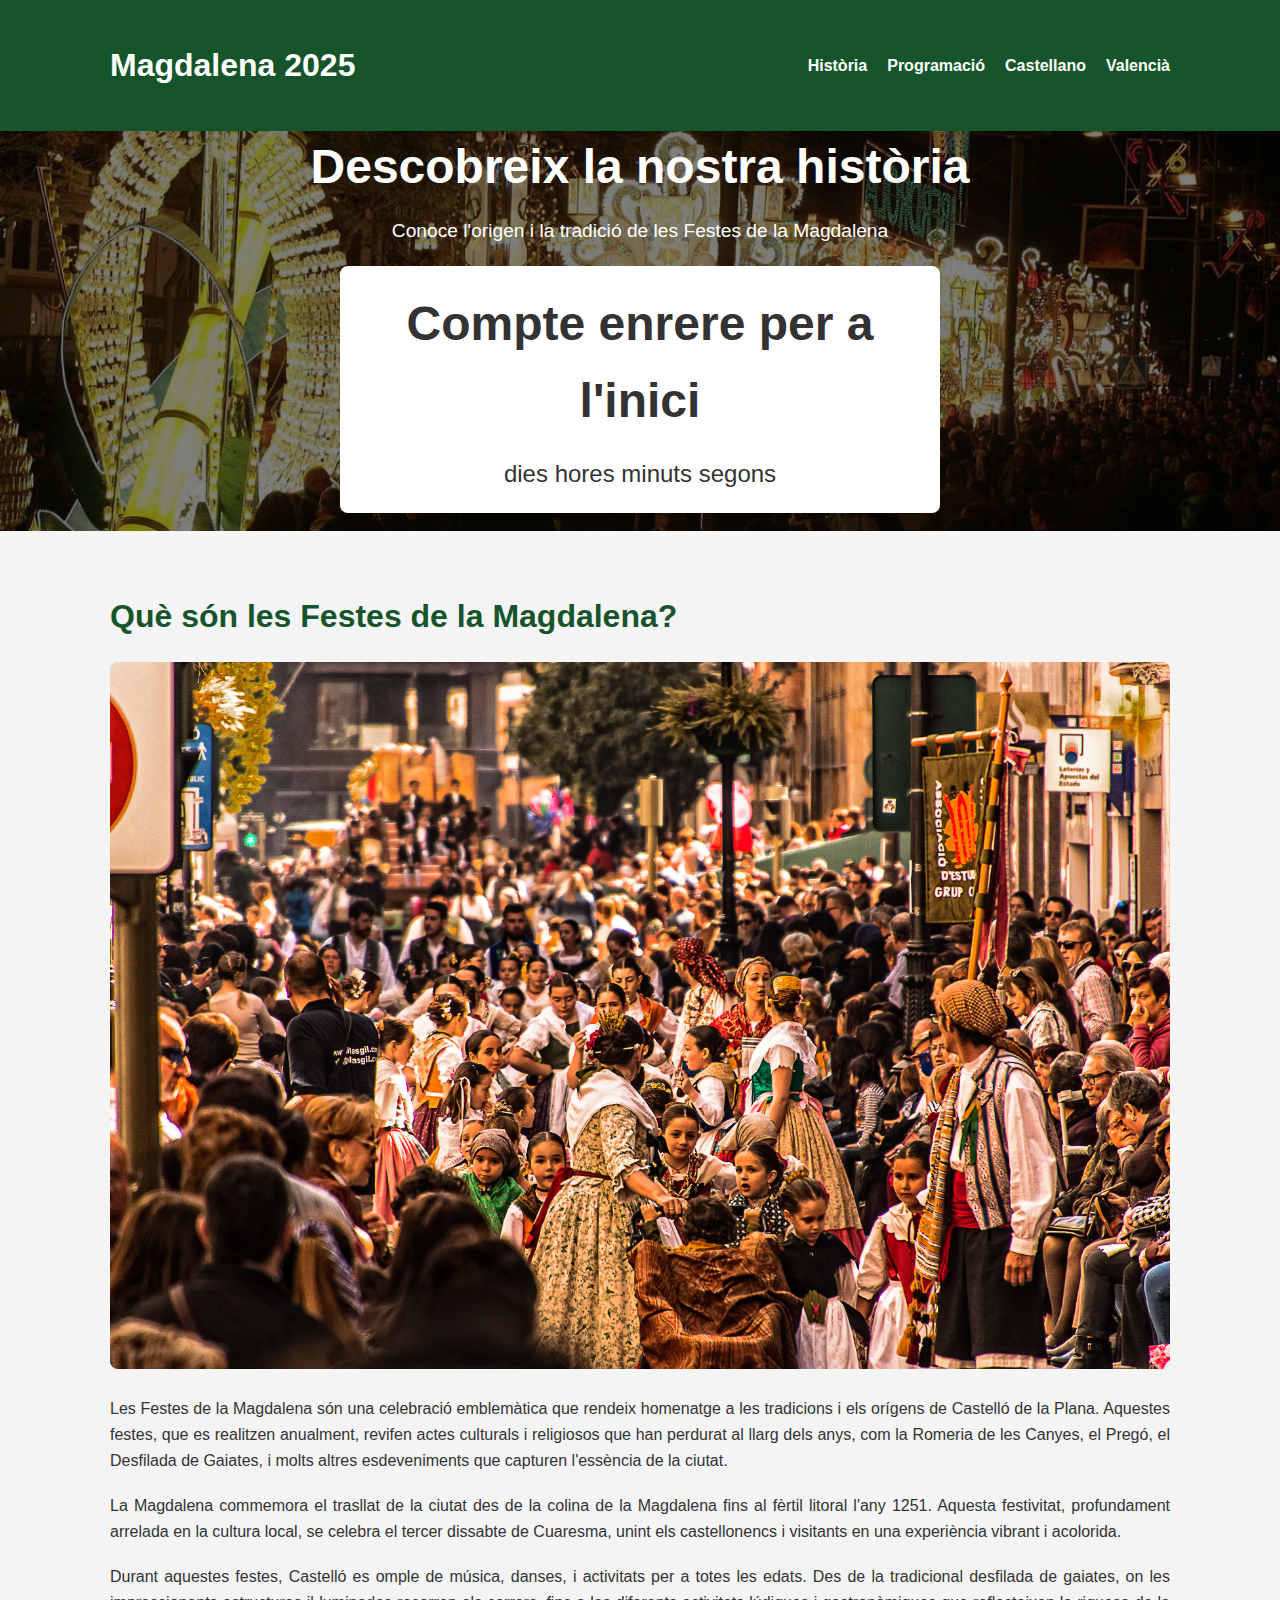
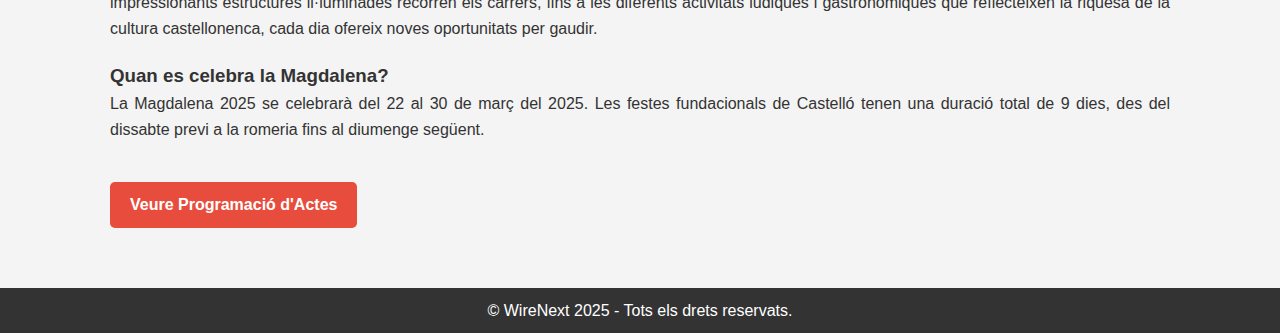
==== index_val.html @ 24c75c4e "Create index_val.html" ====
<!DOCTYPE html>
<html lang="ca">
<head>
  <meta charset="UTF-8">
  <meta name="viewport" content="width=device-width, initial-scale=1">
  <title>La Magdalena - Història</title>
  <link rel="icon" href="maglogo.jpeg" type="image/x-icon">
  <style>
    /* Reset bàsic */
    * { box-sizing: border-box; margin: 0; padding: 0; }

    body {
      font-family: Arial, sans-serif;
      line-height: 1.6;
      background: #f4f4f4;
      color: #333;
    }

    /* Header i navegació */
    header {
      background: #16552b;
      color: #fff;
      padding: 20px;
    }

    header .container {
      max-width: 1100px;
      margin: auto;
      display: flex;
      justify-content: space-between;
      align-items: center;
      flex-wrap: wrap; /* Permet que s'ajuste en dispositius petits */
    }

    header h1 {
      font-size: 2em;
    }

    nav ul {
      list-style: none;
      display: flex;
      flex-wrap: wrap; /* Ajusta els elements en dispositius petits */
    }

    nav ul li {
      margin-left: 20px;
    }

    nav ul li a {
      color: #fff;
      text-decoration: none;
      font-weight: bold;
    }

    /* Secció de compte enrere */
    #countdown {
      background: #fff;
      padding: 20px;
      margin: 20px auto;
      max-width: 600px;
      text-align: center;
      border-radius: 8px;
      box-shadow: 0 2px 4px rgba(0,0,0,0.1);
      color: #333;
    }

    #countdown h2 {
      margin-bottom: 15px;
    }

    #timer {
      font-size: 1.5em;
    }

    /* Secció Hero */
    .hero {
      background: url('gaiatas.jpg') no-repeat center center/cover;
      height: 400px;
      position: relative;
      display: flex;
      align-items: center;
      justify-content: center;
    }

    .hero .overlay {
      background: rgba(0, 0, 0, 0.5);
      position: absolute;
      top: 0; left: 0; right: 0; bottom: 0;
    }

    .hero .content {
      position: relative;
      color: #fff;
      text-align: center;
      z-index: 1;
    }

    .hero h2 {
      font-size: 3em;
      margin-bottom: 10px;
    }

    .hero p {
      font-size: 1.2em;
    }

    .btn {
      display: inline-block;
      background: #e74c3c;
      color: #fff;
      padding: 10px 20px;
      text-decoration: none;
      border-radius: 5px;
      margin-top: 20px;
      font-weight: bold;
    }

    /* Contenidor principal */
    .container {
      max-width: 1100px;
      margin: auto;
      padding: 20px;
    }

    /* Secció Història */
    .history {
      margin: 40px 0;
    }

    .history h2 {
      font-size: 2em;
      margin-bottom: 20px;
      color: #16552b;
    }

    .history p {
      margin-bottom: 20px;
      text-align: justify;
    }

    .history img {
      max-width: 100%;
      border-radius: 8px;
      margin-bottom: 20px;
    }

    /* Footer */
    footer {
      background: #333;
      color: #fff;
      text-align: center;
      padding: 10px;
    }

    /* Media Queries */
    @media (max-width: 768px) {
      header .container {
        flex-direction: column;
        text-align: center;
      }

      header h1 {
        font-size: 1.5em;
      }

      nav ul {
        justify-content: center;
        padding-top: 10px;
      }

      nav ul li {
        margin-left: 10px;
      }

      .hero h2 {
        font-size: 2.5em;
      }

      .hero p {
        font-size: 1em;
      }

      .history h2 {
        font-size: 1.5em;
      }

      .btn {
        font-size: 0.9em;
      }
    }

    @media (max-width: 480px) {
      .hero h2 {
        font-size: 2em;
      }

      .btn {
        padding: 8px 15px;
      }
    }
  </style>
</head>
<body>
  <header>
    <div class="container">
      <h1>Magdalena 2025</h1>
      <nav>
        <ul>
          <li><a href="#historia">Història</a></li>
          <li><a href="programa.html">Programació</a></li>
          <!-- Enllaços per canviar d'idioma -->
          <li><a href="?lang=es">Castellano</a></li>
          <li><a href="?lang=ca">Valencià</a></li>
        </ul>
      </nav>
    </div>
  </header>

  <!-- Secció Hero -->
  <section class="hero">
    <div class="overlay"></div>
    <div class="content">
      <h2>Descobreix la nostra història</h2>
      <p>Conoce l'origen i la tradició de les Festes de la Magdalena</p>
      <!-- Secció de compte enrere dins del Hero -->
      <section id="countdown">
        <h2>Compte enrere per a l'inici</h2>
        <div id="timer">
          <span id="days"></span> dies 
          <span id="hours"></span> hores 
          <span id="minutes"></span> minuts 
          <span id="seconds"></span> segons
        </div>
      </section>
    </div>
  </section>

  <!-- Contingut principal -->
  <div class="container">
    <section id="historia" class="history">
      <h2>Què són les Festes de la Magdalena?</h2>
      <img src="historia.jpg" alt="Història de la Magdalena">
      <p>
        Les Festes de la Magdalena són una celebració emblemàtica que rendeix homenatge a les tradicions i els orígens de Castelló de la Plana. Aquestes festes, que es realitzen anualment, revifen actes culturals i religiosos que han perdurat al llarg dels anys, com la Romeria de les Canyes, el Pregó, el Desfilada de Gaiates, i molts altres esdeveniments que capturen l'essència de la ciutat.
      </p>
      <p>
        La Magdalena commemora el trasllat de la ciutat des de la colina de la Magdalena fins al fèrtil litoral l'any 1251. Aquesta festivitat, profundament arrelada en la cultura local, se celebra el tercer dissabte de Cuaresma, unint els castellonencs i visitants en una experiència vibrant i acolorida.
      </p>
      <p>
        Durant aquestes festes, Castelló es omple de música, danses, i activitats per a totes les edats. Des de la tradicional desfilada de gaiates, on les impressionants estructures il·luminades recorren els carrers, fins a les diferents activitats lúdiques i gastronòmiques que reflecteixen la riquesa de la cultura castellonenca, cada dia ofereix noves oportunitats per gaudir.
      </p>
      <h3>Quan es celebra la Magdalena?</h3>
      <p>
        La Magdalena 2025 se celebrarà del 22 al 30 de març del 2025. Les festes fundacionals de Castelló tenen una duració total de 9 dies, des del dissabte previ a la romeria fins al diumenge següent.
      </p>
      <a href="programa.html" class="btn">Veure Programació d'Actes</a>
    </section>
  </div>

  <footer>
    <p>© WireNext 2025 - Tots els drets reservats.</p>
  </footer>

  <!-- JavaScript per a la compte enrere -->
  <script>
    // Data d'inici de les festes: 22 de març de 2025 (ajusta l'hora si és necessari)
    const eventDate = new Date("March 22, 2025 00:00:00").getTime();

    const timerFunction = setInterval(function() {
      const now = new Date().getTime();
      const distance = eventDate - now;

      // Càlculs per a dies, hores, minuts i segons
      const days = Math.floor(distance / (1000 * 60 * 60 * 24));
      const hours = Math.floor((distance % (1000 * 60 * 60 * 24)) / (1000 * 60 * 60));
      const minutes = Math.floor((distance % (1000 * 60 * 60)) / (1000 * 60));
      const seconds = Math.floor((distance % (1000 * 60)) / 1000);

      // Actualitzar el HTML
      document.getElementById("days").innerText = days;
      document.getElementById("hours").innerText = hours;
      document.getElementById("minutes").innerText = minutes;
      document.getElementById("seconds").innerText = seconds;

      // Si es supera la data de l'esdeveniment, mostra un missatge
      if (distance < 0) {
        clearInterval(timerFunction);
        document.getElementById("timer").innerText = "¡Ja han començat les festes!";
      }
    }, 1000);
  </script>
</body>
</html>
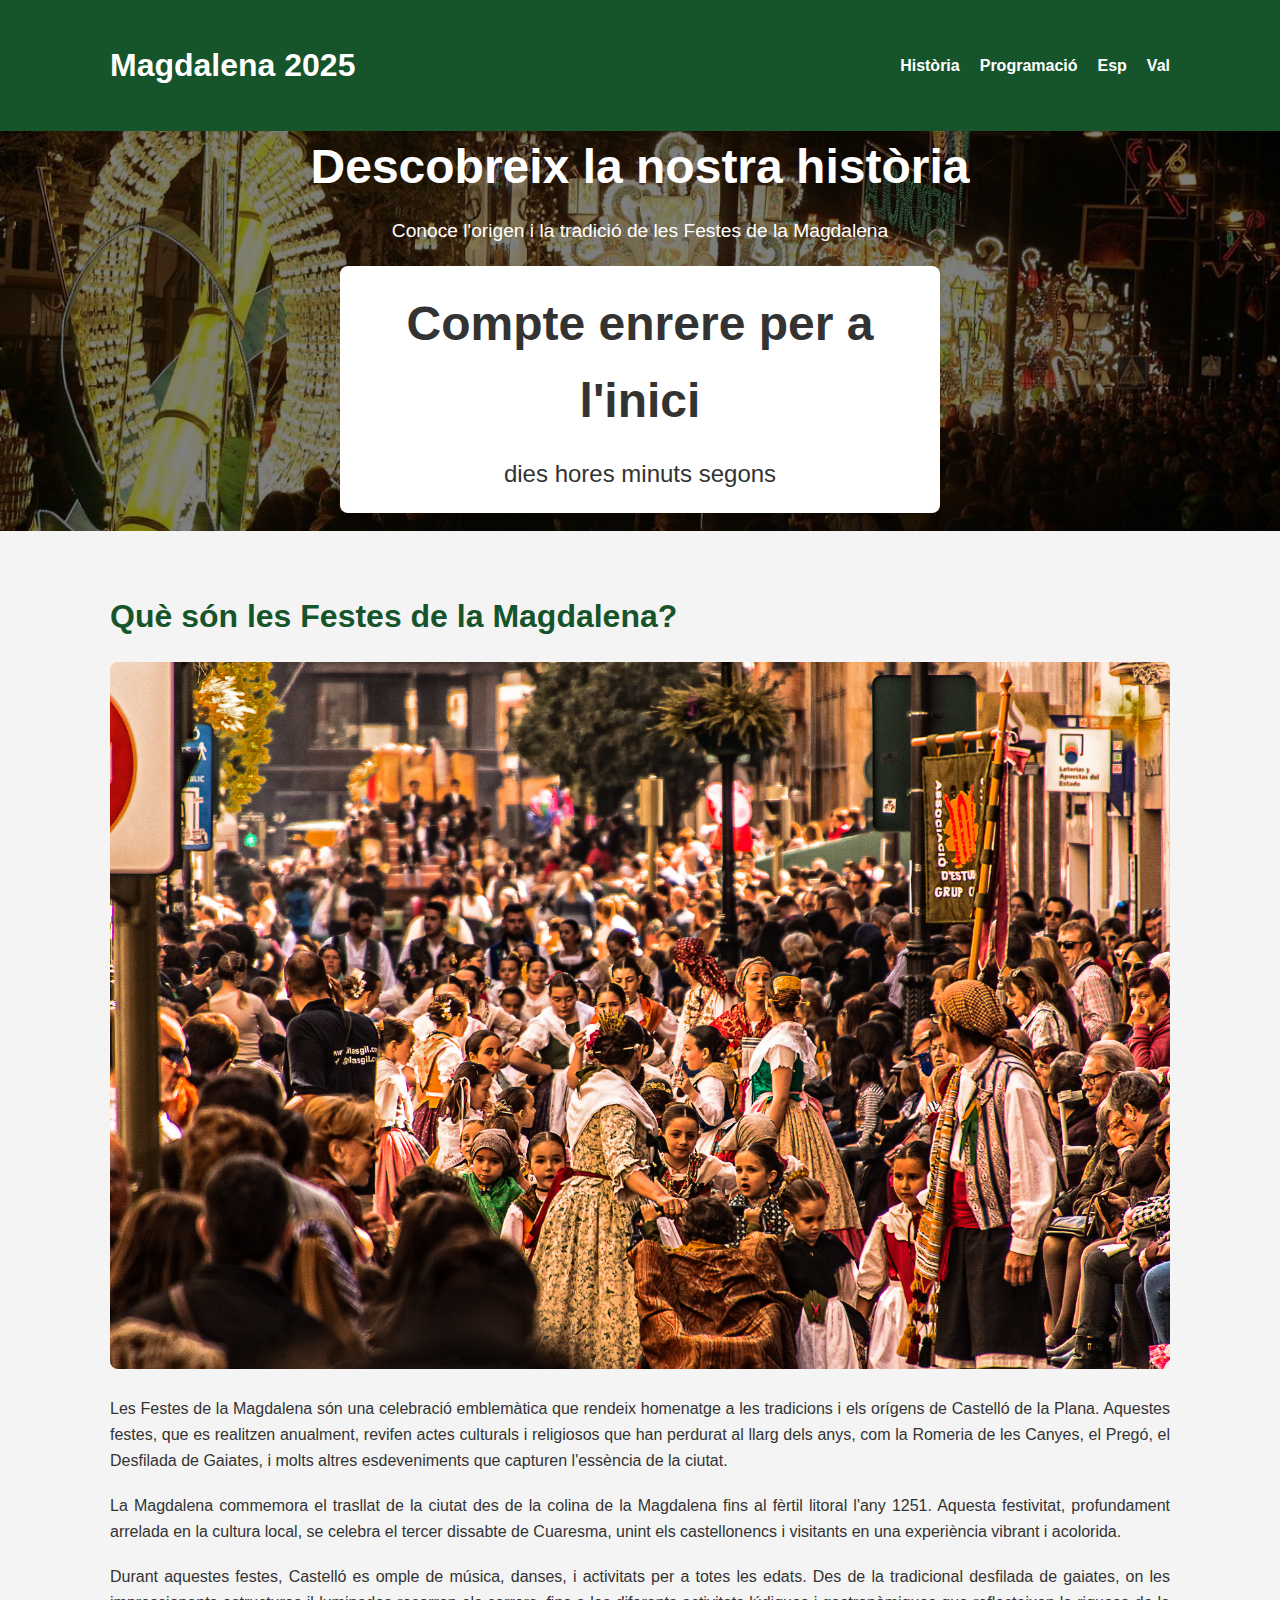
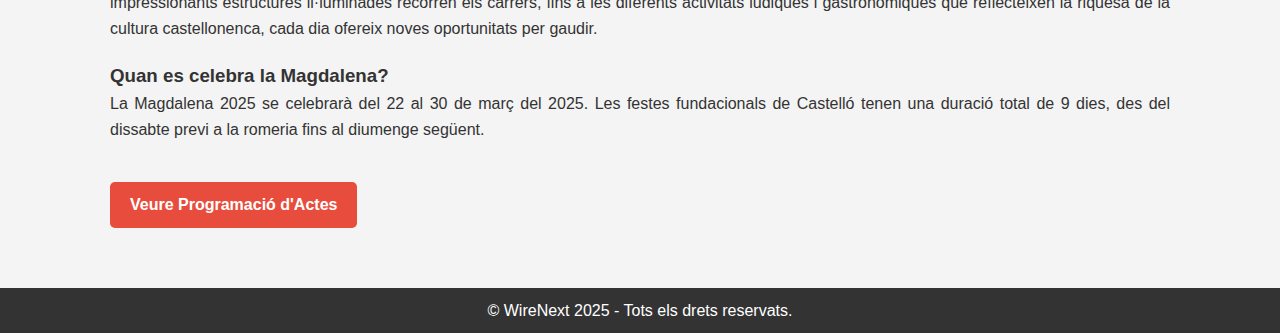
==== commit 8fbf5f13: "Update index_val.html" ====
--- a/index_val.html
+++ b/index_val.html
@@ -201,20 +201,20 @@
   </style>
 </head>
 <body>
-  <header>
-    <div class="container">
-      <h1>Magdalena 2025</h1>
-      <nav>
-        <ul>
-          <li><a href="#historia">Història</a></li>
-          <li><a href="programa.html">Programació</a></li>
-          <!-- Enllaços per canviar d'idioma -->
-          <li><a href="?lang=es">Castellano</a></li>
-          <li><a href="?lang=ca">Valencià</a></li>
-        </ul>
-      </nav>
-    </div>
-  </header>
+<header>
+  <div class="container">
+    <h1>Magdalena 2025</h1>
+    <nav>
+      <ul>
+        <li><a href="#historia">Història</a></li>
+        <li><a href="programa.html">Programació</a></li>
+        <!-- Enllaços per canviar d'idioma -->
+        <li><a href="index.html">Esp</a></li>
+        <li><a href="index_val.html">Val</a></li>
+      </ul>
+    </nav>
+  </div>
+</header>
 
   <!-- Secció Hero -->
   <section class="hero">
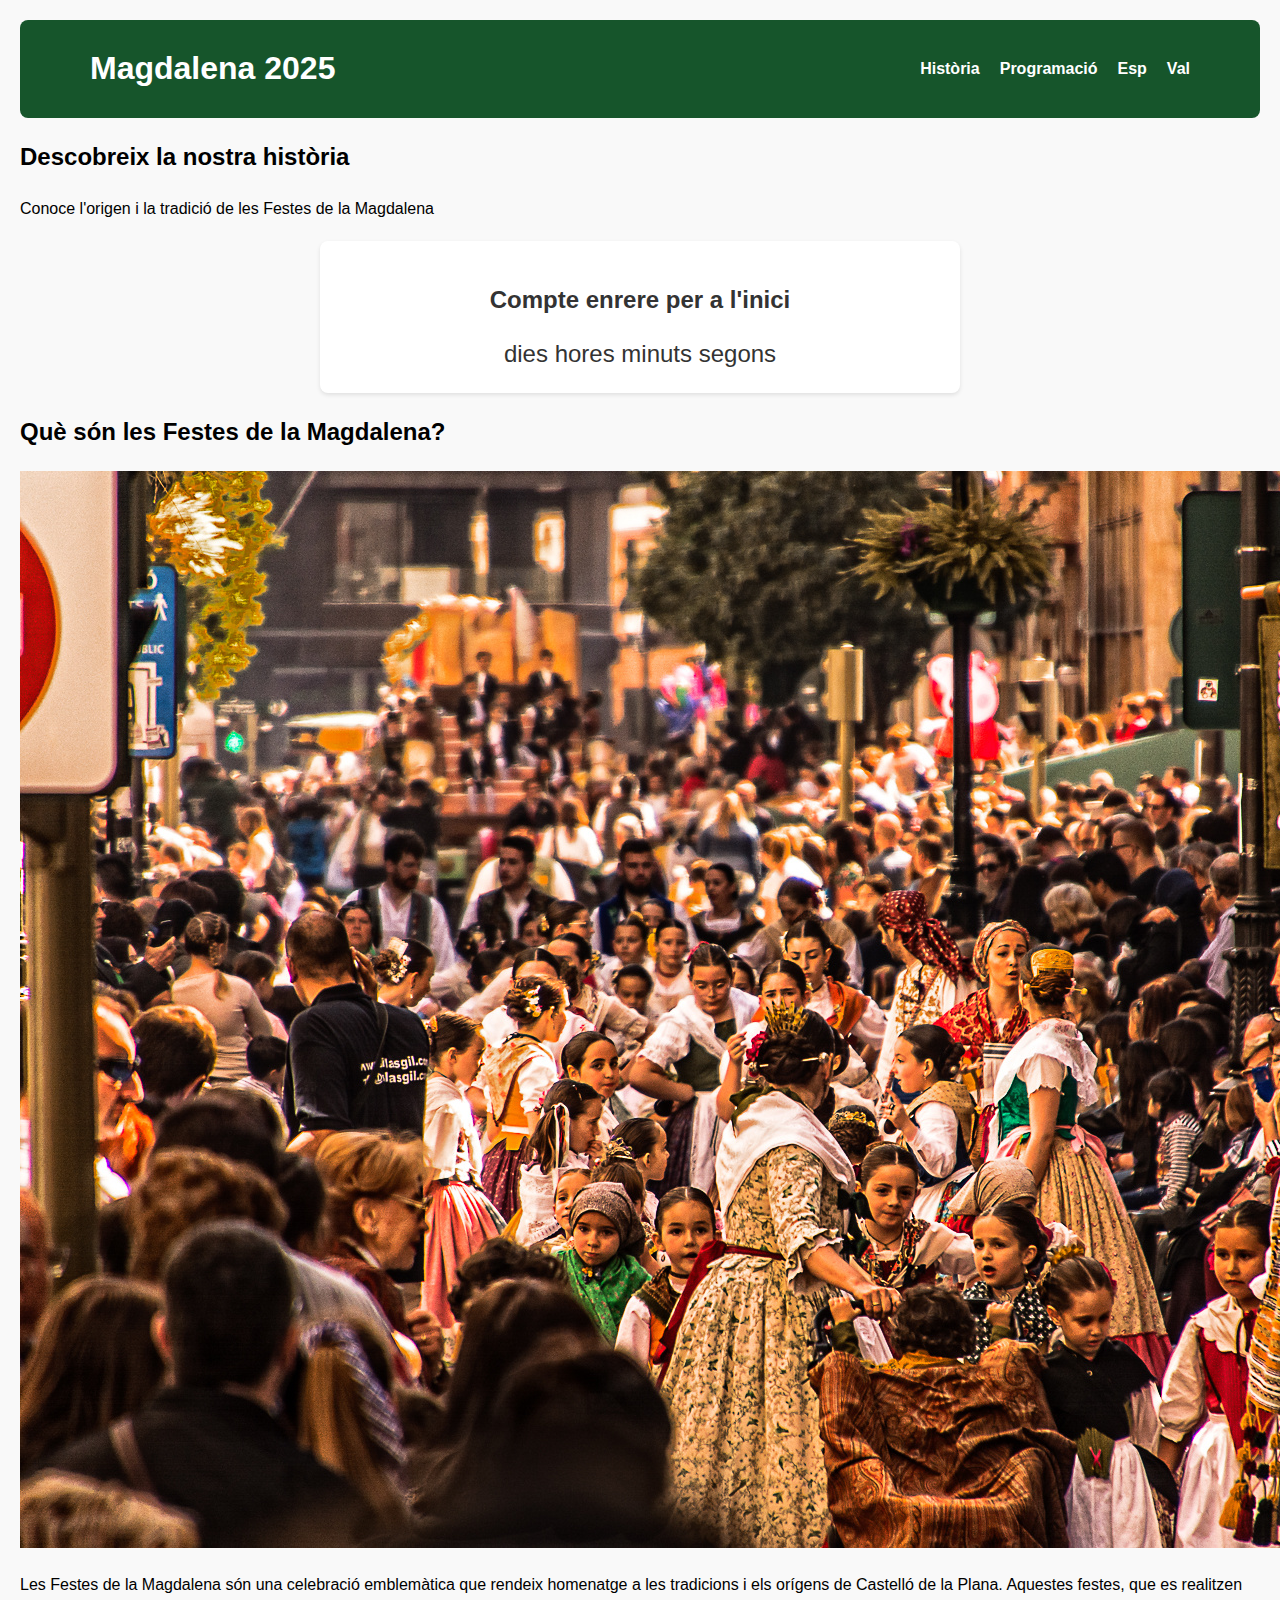
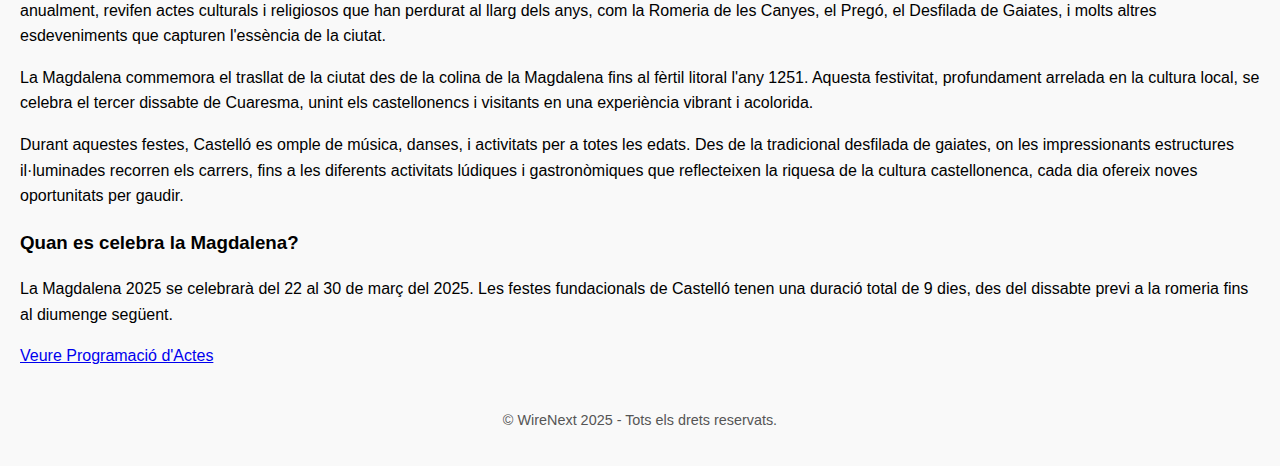
==== commit 2d837255: "Update index_val.html" ====
--- a/index_val.html
+++ b/index_val.html
@@ -5,54 +5,43 @@
   <meta name="viewport" content="width=device-width, initial-scale=1">
   <title>La Magdalena - Història</title>
   <link rel="icon" href="maglogo.jpeg" type="image/x-icon">
-  <style>
-    /* Reset bàsic */
-    * { box-sizing: border-box; margin: 0; padding: 0; }
-
+ <style>
     body {
       font-family: Arial, sans-serif;
+      background: #f9f9f9;
+      margin: 0;
+      padding: 20px;
       line-height: 1.6;
-      background: #f4f4f4;
-      color: #333;
-    }
-
-    /* Header i navegació */
+    }
+      /* Header y navegación */
     header {
       background: #16552b;
       color: #fff;
       padding: 20px;
     }
-
     header .container {
       max-width: 1100px;
       margin: auto;
       display: flex;
       justify-content: space-between;
       align-items: center;
-      flex-wrap: wrap; /* Permet que s'ajuste en dispositius petits */
-    }
-
+    }
     header h1 {
       font-size: 2em;
     }
-
     nav ul {
       list-style: none;
       display: flex;
-      flex-wrap: wrap; /* Ajusta els elements en dispositius petits */
-    }
-
+    }
     nav ul li {
       margin-left: 20px;
     }
-
     nav ul li a {
       color: #fff;
       text-decoration: none;
       font-weight: bold;
     }
-
-    /* Secció de compte enrere */
+    /* Sección de cuenta atrás */
     #countdown {
       background: #fff;
       padding: 20px;
@@ -61,144 +50,63 @@
       text-align: center;
       border-radius: 8px;
       box-shadow: 0 2px 4px rgba(0,0,0,0.1);
-      color: #333;
-    }
-
+      color: #333; /* Forzamos un color oscuro para que se vea */
+    }
     #countdown h2 {
       margin-bottom: 15px;
     }
-
     #timer {
       font-size: 1.5em;
     }
-
-    /* Secció Hero */
-    .hero {
-      background: url('gaiatas.jpg') no-repeat center center/cover;
-      height: 400px;
-      position: relative;
-      display: flex;
-      align-items: center;
-      justify-content: center;
-    }
-
-    .hero .overlay {
-      background: rgba(0, 0, 0, 0.5);
-      position: absolute;
-      top: 0; left: 0; right: 0; bottom: 0;
-    }
-
-    .hero .content {
-      position: relative;
+    header {
+      background: #16552b;
       color: #fff;
+      padding: 20px;
       text-align: center;
-      z-index: 1;
-    }
-
-    .hero h2 {
-      font-size: 3em;
-      margin-bottom: 10px;
-    }
-
-    .hero p {
-      font-size: 1.2em;
-    }
-
-    .btn {
-      display: inline-block;
-      background: #e74c3c;
-      color: #fff;
-      padding: 10px 20px;
-      text-decoration: none;
-      border-radius: 5px;
-      margin-top: 20px;
-      font-weight: bold;
-    }
-
-    /* Contenidor principal */
-    .container {
-      max-width: 1100px;
-      margin: auto;
-      padding: 20px;
-    }
-
-    /* Secció Història */
-    .history {
-      margin: 40px 0;
-    }
-
-    .history h2 {
-      font-size: 2em;
-      margin-bottom: 20px;
-      color: #16552b;
-    }
-
-    .history p {
-      margin-bottom: 20px;
-      text-align: justify;
-    }
-
-    .history img {
-      max-width: 100%;
       border-radius: 8px;
       margin-bottom: 20px;
     }
-
-    /* Footer */
+    header h1 {
+      margin: 0;
+      font-size: 2em;
+    }
+    section#programa {
+      max-width: 900px;
+      margin: 0 auto;
+    }
+    details {
+      background: #fff;
+      margin-bottom: 15px;
+      padding: 15px;
+      border-radius: 8px;
+      box-shadow: 0 2px 4px rgba(0,0,0,0.1);
+    }
+    details summary {
+      font-size: 1.5em;
+      font-weight: bold;
+      cursor: pointer;
+      padding: 5px;
+    }
+    pre {
+      white-space: pre-wrap;       /* Permite el ajuste de línea */
+      word-wrap: break-word;
+      overflow-x: auto;            /* Agrega scrollbar horizontal si es necesario */
+      max-width: 100%;             /* Limita el ancho al 100% del contenedor */
+      font-family: inherit;
+      margin-top: 10px;
+    }
     footer {
-      background: #333;
-      color: #fff;
       text-align: center;
-      padding: 10px;
-    }
-
-    /* Media Queries */
-    @media (max-width: 768px) {
-      header .container {
-        flex-direction: column;
-        text-align: center;
-      }
-
-      header h1 {
-        font-size: 1.5em;
-      }
-
-      nav ul {
-        justify-content: center;
-        padding-top: 10px;
-      }
-
-      nav ul li {
-        margin-left: 10px;
-      }
-
-      .hero h2 {
-        font-size: 2.5em;
-      }
-
-      .hero p {
-        font-size: 1em;
-      }
-
-      .history h2 {
-        font-size: 1.5em;
-      }
-
-      .btn {
-        font-size: 0.9em;
-      }
-    }
-
-    @media (max-width: 480px) {
-      .hero h2 {
-        font-size: 2em;
-      }
-
-      .btn {
-        padding: 8px 15px;
-      }
+      margin-top: 40px;
+      color: #555;
+      font-size: 0.9em;
+    }
+    footer a {
+      color: #e74c3c;
+      text-decoration: none;
     }
   </style>
+
 </head>
 <body>
 <header>
@@ -206,8 +114,8 @@
     <h1>Magdalena 2025</h1>
     <nav>
       <ul>
-        <li><a href="#historia">Història</a></li>
-        <li><a href="programa.html">Programació</a></li>
+        <li><a href="#historia_val">Història</a></li>
+        <li><a href="programa_val.html">Programació</a></li>
         <!-- Enllaços per canviar d'idioma -->
         <li><a href="index.html">Esp</a></li>
         <li><a href="index_val.html">Val</a></li>
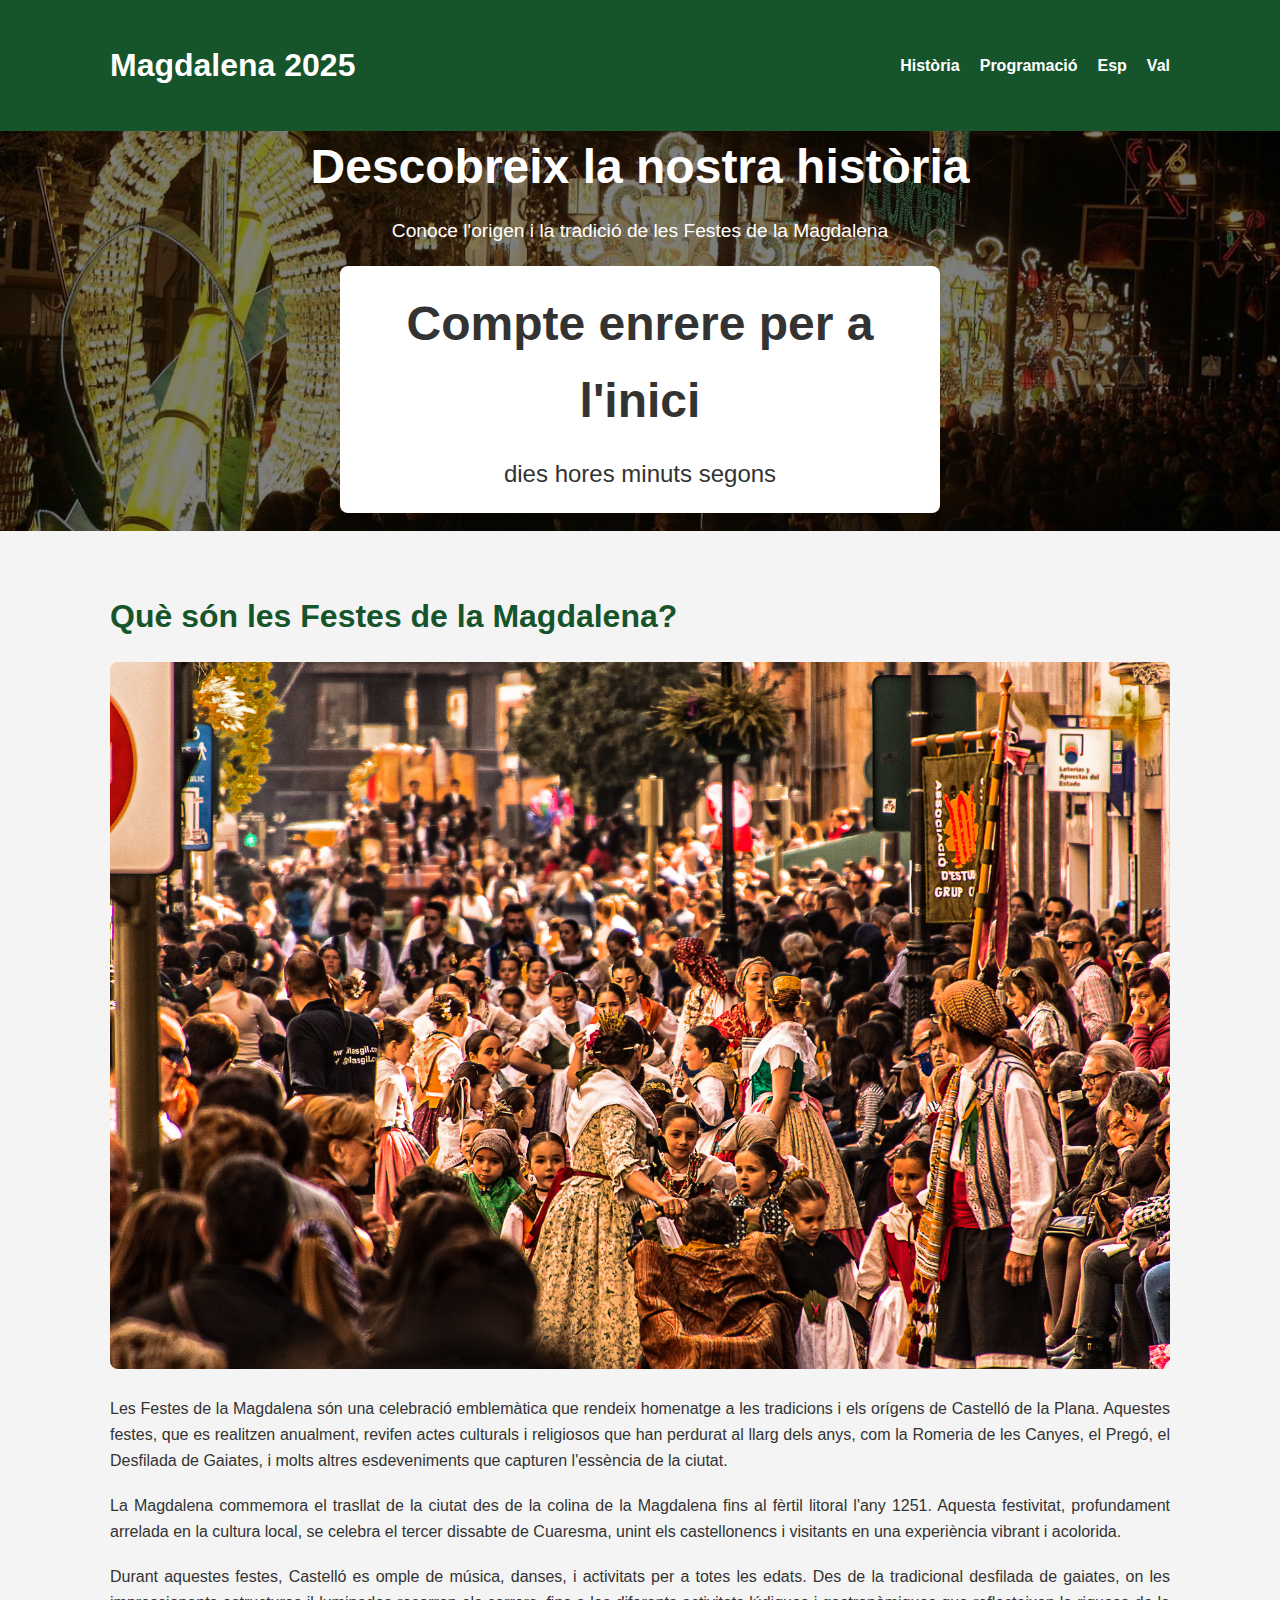
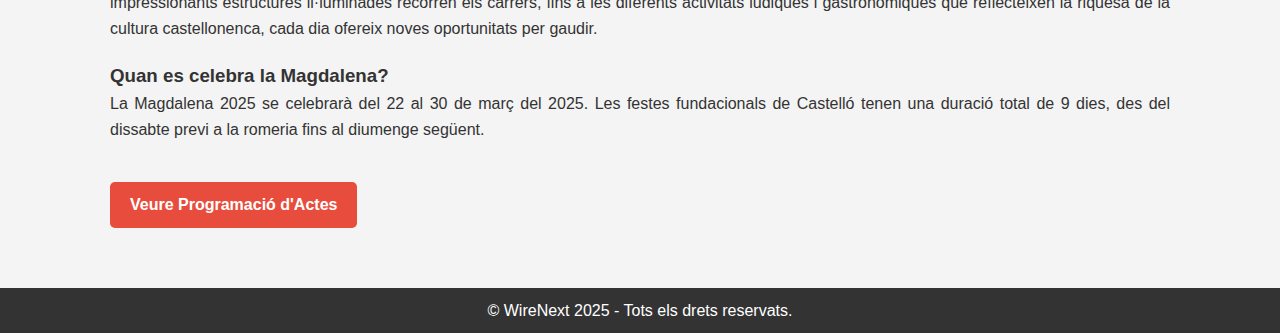
==== commit 6b4dacdf: "Update index_val.html" ====
--- a/index_val.html
+++ b/index_val.html
@@ -5,43 +5,54 @@
   <meta name="viewport" content="width=device-width, initial-scale=1">
   <title>La Magdalena - Història</title>
   <link rel="icon" href="maglogo.jpeg" type="image/x-icon">
- <style>
+  <style>
+    /* Reset bàsic */
+    * { box-sizing: border-box; margin: 0; padding: 0; }
+
     body {
       font-family: Arial, sans-serif;
-      background: #f9f9f9;
-      margin: 0;
-      padding: 20px;
       line-height: 1.6;
-    }
-      /* Header y navegación */
+      background: #f4f4f4;
+      color: #333;
+    }
+
+    /* Header i navegació */
     header {
       background: #16552b;
       color: #fff;
       padding: 20px;
     }
+
     header .container {
       max-width: 1100px;
       margin: auto;
       display: flex;
       justify-content: space-between;
       align-items: center;
-    }
+      flex-wrap: wrap; /* Permet que s'ajuste en dispositius petits */
+    }
+
     header h1 {
       font-size: 2em;
     }
+
     nav ul {
       list-style: none;
       display: flex;
-    }
+      flex-wrap: wrap; /* Ajusta els elements en dispositius petits */
+    }
+
     nav ul li {
       margin-left: 20px;
     }
+
     nav ul li a {
       color: #fff;
       text-decoration: none;
       font-weight: bold;
     }
-    /* Sección de cuenta atrás */
+
+    /* Secció de compte enrere */
     #countdown {
       background: #fff;
       padding: 20px;
@@ -50,63 +61,144 @@
       text-align: center;
       border-radius: 8px;
       box-shadow: 0 2px 4px rgba(0,0,0,0.1);
-      color: #333; /* Forzamos un color oscuro para que se vea */
-    }
+      color: #333;
+    }
+
     #countdown h2 {
       margin-bottom: 15px;
     }
+
     #timer {
       font-size: 1.5em;
     }
-    header {
-      background: #16552b;
-      color: #fff;
+
+    /* Secció Hero */
+    .hero {
+      background: url('gaiatas.jpg') no-repeat center center/cover;
+      height: 400px;
+      position: relative;
+      display: flex;
+      align-items: center;
+      justify-content: center;
+    }
+
+    .hero .overlay {
+      background: rgba(0, 0, 0, 0.5);
+      position: absolute;
+      top: 0; left: 0; right: 0; bottom: 0;
+    }
+
+    .hero .content {
+      position: relative;
+      color: #fff;
+      text-align: center;
+      z-index: 1;
+    }
+
+    .hero h2 {
+      font-size: 3em;
+      margin-bottom: 10px;
+    }
+
+    .hero p {
+      font-size: 1.2em;
+    }
+
+    .btn {
+      display: inline-block;
+      background: #e74c3c;
+      color: #fff;
+      padding: 10px 20px;
+      text-decoration: none;
+      border-radius: 5px;
+      margin-top: 20px;
+      font-weight: bold;
+    }
+
+    /* Contenidor principal */
+    .container {
+      max-width: 1100px;
+      margin: auto;
       padding: 20px;
-      text-align: center;
+    }
+
+    /* Secció Història */
+    .history {
+      margin: 40px 0;
+    }
+
+    .history h2 {
+      font-size: 2em;
+      margin-bottom: 20px;
+      color: #16552b;
+    }
+
+    .history p {
+      margin-bottom: 20px;
+      text-align: justify;
+    }
+
+    .history img {
+      max-width: 100%;
       border-radius: 8px;
       margin-bottom: 20px;
     }
-    header h1 {
-      margin: 0;
-      font-size: 2em;
-    }
-    section#programa {
-      max-width: 900px;
-      margin: 0 auto;
-    }
-    details {
-      background: #fff;
-      margin-bottom: 15px;
-      padding: 15px;
-      border-radius: 8px;
-      box-shadow: 0 2px 4px rgba(0,0,0,0.1);
-    }
-    details summary {
-      font-size: 1.5em;
-      font-weight: bold;
-      cursor: pointer;
-      padding: 5px;
-    }
-    pre {
-      white-space: pre-wrap;       /* Permite el ajuste de línea */
-      word-wrap: break-word;
-      overflow-x: auto;            /* Agrega scrollbar horizontal si es necesario */
-      max-width: 100%;             /* Limita el ancho al 100% del contenedor */
-      font-family: inherit;
-      margin-top: 10px;
-    }
+
+    /* Footer */
     footer {
+      background: #333;
+      color: #fff;
       text-align: center;
-      margin-top: 40px;
-      color: #555;
-      font-size: 0.9em;
-    }
-    footer a {
-      color: #e74c3c;
-      text-decoration: none;
+      padding: 10px;
+    }
+
+    /* Media Queries */
+    @media (max-width: 768px) {
+      header .container {
+        flex-direction: column;
+        text-align: center;
+      }
+
+      header h1 {
+        font-size: 1.5em;
+      }
+
+      nav ul {
+        justify-content: center;
+        padding-top: 10px;
+      }
+
+      nav ul li {
+        margin-left: 10px;
+      }
+
+      .hero h2 {
+        font-size: 2.5em;
+      }
+
+      .hero p {
+        font-size: 1em;
+      }
+
+      .history h2 {
+        font-size: 1.5em;
+      }
+
+      .btn {
+        font-size: 0.9em;
+      }
+    }
+
+    @media (max-width: 480px) {
+      .hero h2 {
+        font-size: 2em;
+      }
+
+      .btn {
+        padding: 8px 15px;
+      }
     }
   </style>
-
 </head>
 <body>
 <header>
